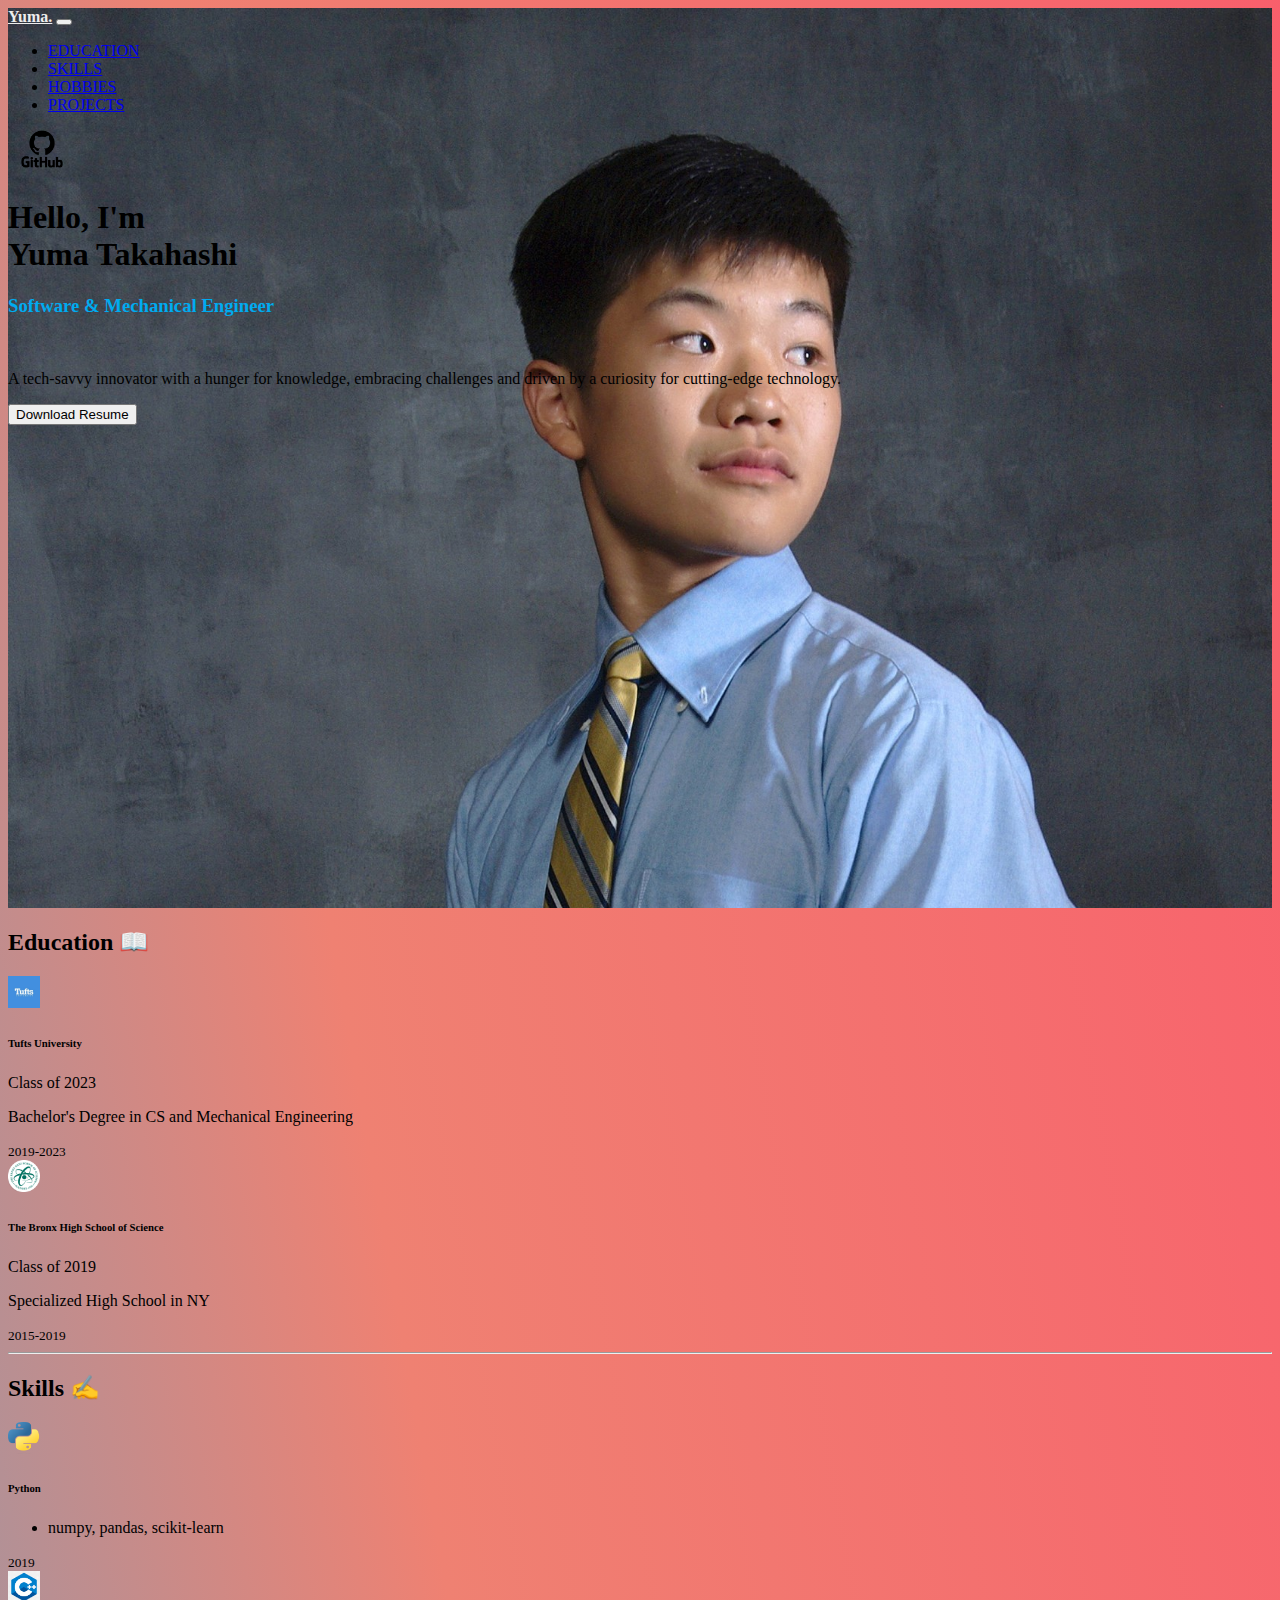
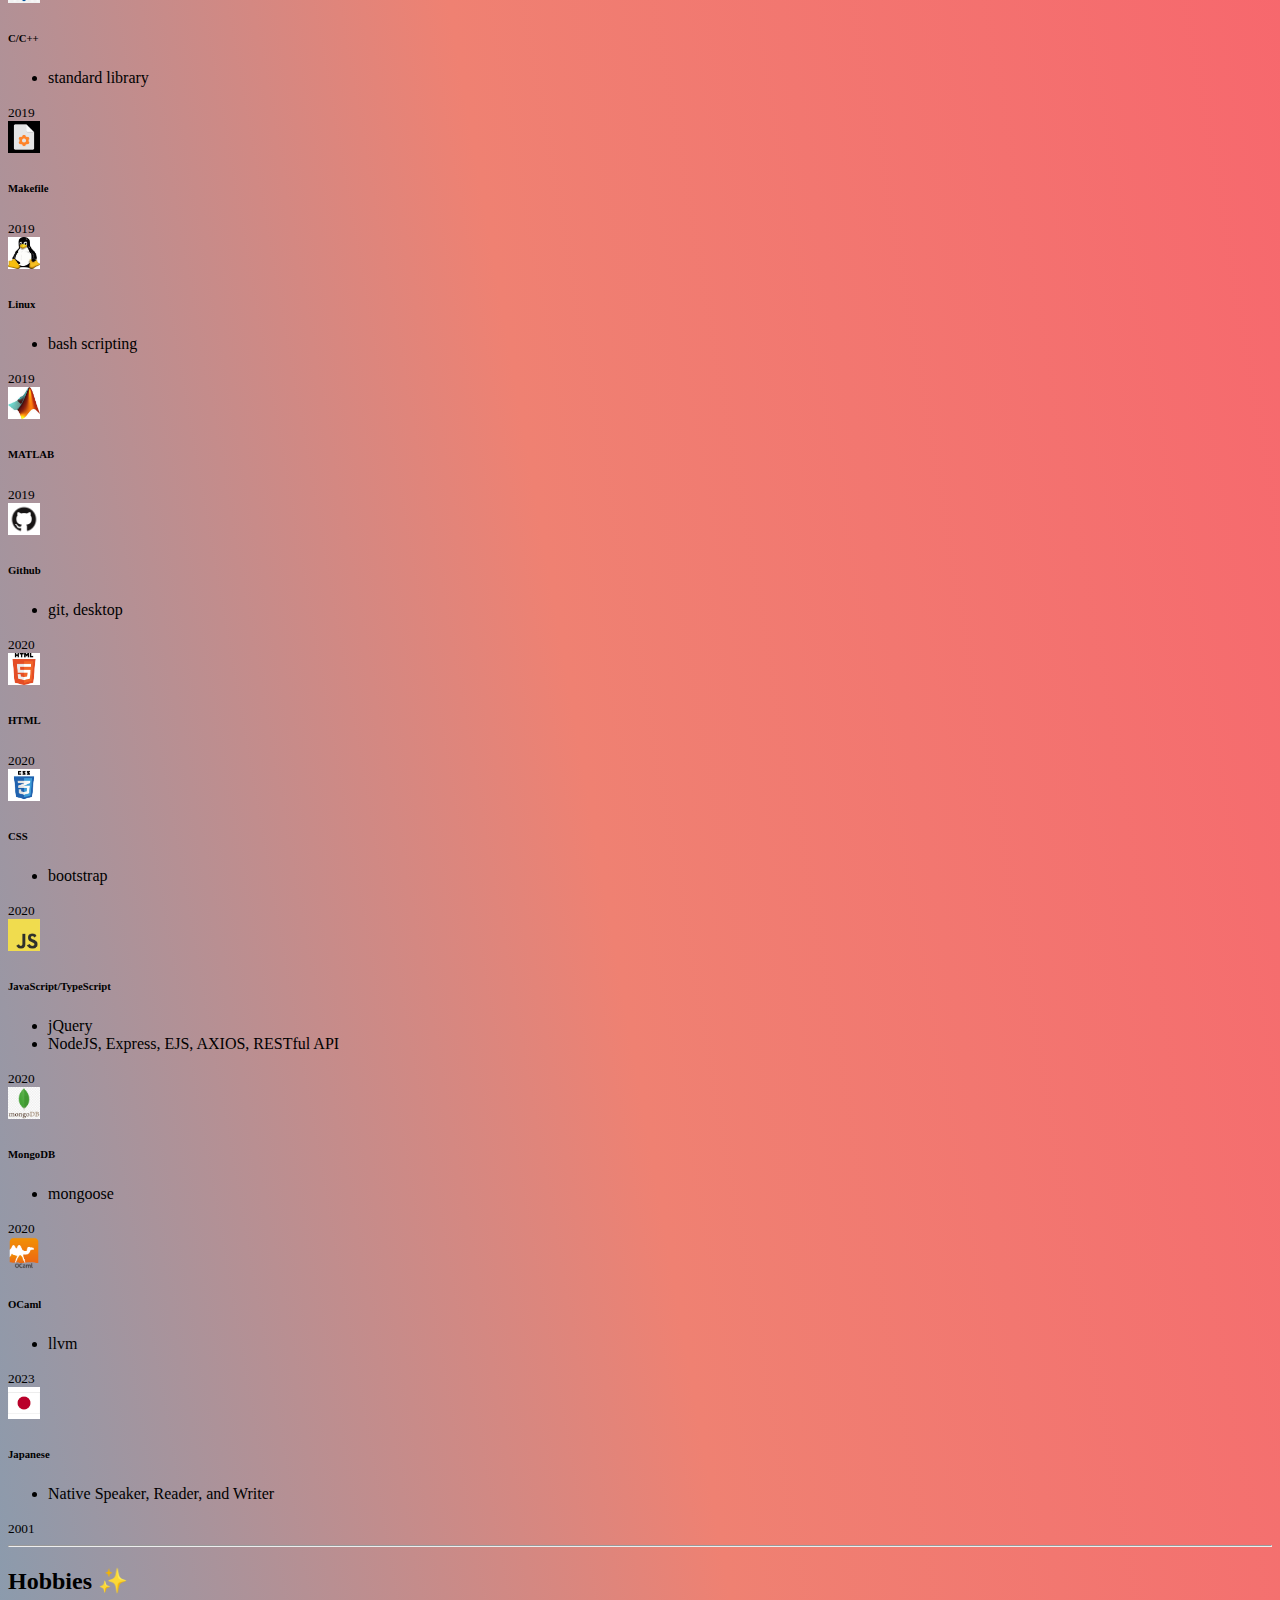
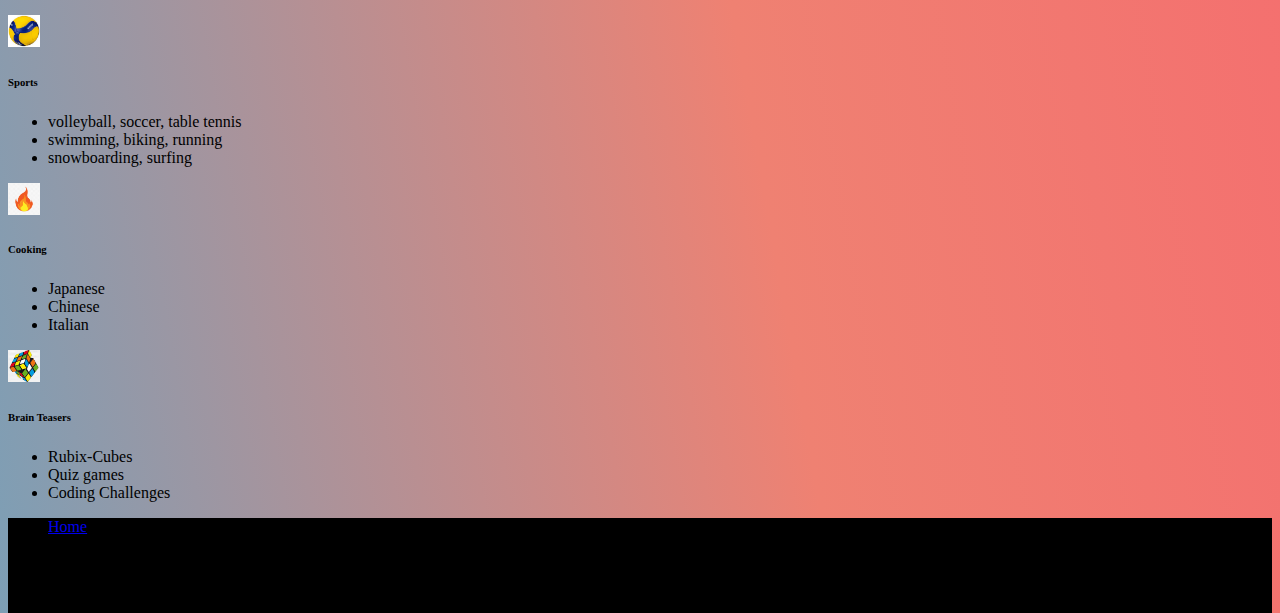
==== index.html @ 9ef01937 "Rob's suggestions updates" ====
<!DOCTYPE html>
<html lang="en">
<head>
    <meta charset="UTF-8">
    <meta name="viewport" content="width=device-width, initial-scale=1.0">
    <title>Yuma Takahashi</title>
    <link href="https://fonts.googleapis.com/css?family=Press+Start+2P" rel="stylesheet">
    <link href="https://cdn.jsdelivr.net/npm/bootstrap@5.3.0/dist/css/bootstrap.min.css" rel="stylesheet" integrity="sha384-9ndCyUaIbzAi2FUVXJi0CjmCapSmO7SnpJef0486qhLnuZ2cdeRhO02iuK6FUUVM" crossorigin="anonymous">
    <script src="https://cdn.jsdelivr.net/npm/bootstrap@5.3.0/dist/js/bootstrap.bundle.min.js" integrity="sha384-geWF76RCwLtnZ8qwWowPQNguL3RmwHVBC9FhGdlKrxdiJJigb/j/68SIy3Te4Bkz" crossorigin="anonymous"></script>
    <link rel="stylesheet" href="./style.css">
</head>

<body>
    <div class="home">
    <!-- navbar -->
    <section id="navbar">
        <nav class="navbar navbar-expand-lg navbar-dark bg-dark opacity-75 py-4" aria-label="Fifth navbar example">
            <div class="container-fluid">
                <a class="navbar-brand logo" href="#index.html">Yuma.</a>
                <button class="navbar-toggler" type="button" data-bs-toggle="collapse" data-bs-target="#navbarsExample05" aria-controls="navbarsExample05" aria-expanded="false" aria-label="Toggle navigation">
                    <span class="navbar-toggler-icon"></span>
                </button>
            
                <div class="collapse navbar-collapse" id="navbarsExample05">
                    <ul class="navbar-nav me-auto mb-2 mb-lg-0">
                        <li class="nav-item">
                            <a class="nav-link active" aria-current="page" href="#education">EDUCATION</a>
                        </li>
                        <li class="nav-item">
                            <a class="nav-link active" aria-current="page" href="#skills">SKILLS</a>
                        </li>
                        <li class="nav-item">
                            <a class="nav-link active" aria-current="page" href="#hobbies">HOBBIES</a>
                        </li>
                        <li class="nav-item">
                            <a class="nav-link active" aria-current="page" href="./projects.html">PROJECTS</a>
                        </li>
                    </ul>

                    <div class="icon-square text-body-emphasis bg-body-secondary d-inline-flex align-items-center justify-content-center fs-4 flex-shrink-0 me-3">
                        <a href="https://github.com/takahashy" target="_blank"><img src="./images/github.png" class="icon"></a>
                    </div>    
                </div>
            </div>
        </nav>
    </section>

    <section id="intro">
        <div class="container col-xxl-8 px-4 py-5">
            <div class="row flex-lg-row-reverse align-items-center g-5 py-5 contain">
                <div class="col-10 col-sm-8 col-lg-7 img-container">
                </div>
                <div class="col-lg-5">
                    <h1 class="display-5 fw-bold text-light lh-1 mb-3">Hello, I'm<br> Yuma Takahashi</h1>
                    <h3 class="my-title">Software & Mechanical Engineer</h3><br>
                    <p class="lead text-light">
                        A tech-savvy innovator with a hunger for knowledge, embracing challenges and driven by a curiosity for cutting-edge technology.</p>
                    <div class="d-grid gap-2 d-md-flex justify-content-md-start">
                        <button type="button" class="btn btn-outline-warning btn-lg px-4" id="resume">Download Resume</button>
                    </div>
                </div>
            </div>
        </div>
    </section>
    </div>

    <!-- brief about me -->
    <section id="about me">
        <div class="container mt-5 marketing">    
            <!-- START THE FEATURETTES -->
        
            <div id="education"></div>
            <div class="row featurette">
                <div class="col-12">
                    <h2 class="featurette-heading text-light text-center pt-3 lh-1">Education 📖</h2>
                    
                    <div class="d-flex flex-column flex-md-row p-4 gap-4 pt-2 pb-5 align-items-center justify-content-center">
                        <div class="list-group" style="width: 70%;">
                            <div class="list-group-item list-group-item-action d-flex gap-3 py-3" aria-current="true">
                                <img src="./images/tufts.png" alt="twbs" width="32" height="32" class="rounded-circle flex-shrink-0">
                                <div class="d-flex gap-2 w-100 justify-content-between">
                                <div>
                                    <h6 class="mb-0">Tufts University</h6>
                                    <p class="mb-0 opacity-75">Class of 2023</p>
                                    <p class="mb-0 opacity-75">Bachelor's Degree in CS and Mechanical Engineering</p>
                                </div>
                                <small class="opacity-50 text-nowrap">2019-2023</small>
                                </div>
                            </div>
                            <div class="list-group-item list-group-item-action d-flex gap-3 py-3" aria-current="true">
                                <img src="./images/bxscience.png" alt="twbs" width="32" height="32" class="rounded-circle flex-shrink-0">
                                <div class="d-flex gap-2 w-100 justify-content-between">
                                <div>
                                    <h6 class="mb-0">The Bronx High School of Science</h6>
                                    <p class="mb-0 opacity-75">Class of 2019</p>
                                    <p class="mb-0 opacity-75">Specialized High School in NY</p>
                                </div>
                                <small class="opacity-50 text-nowrap">2015-2019</small>
                                </div>
                            </div>
                        </div>
                    </div>
                </div>
            </div>
        
            <hr id="skills" class="featurette-divider">
            <div class="row featurette">
                <div class="col-12">
                    <h2 class="featurette-heading text-light text-center pt-5 lh-1">Skills ✍️</h2>
                    
                    <div class="d-flex flex-column flex-md-row p-4 gap-4 pt-2 pb-5 align-items-center justify-content-center">
                        <div class="list-group" style="width: 60%;">
                            <!-- python -->
                            <div class="list-group-item list-group-item-action d-flex gap-3 py-3" aria-current="true">
                                <img src="./images/python.png" alt="twbs" width="32" height="32" class="rounded-circle flex-shrink-0">
                                <div class="d-flex gap-2 w-100 justify-content-between">
                                <div>
                                    <h6 class="mb-0">Python</h6>
                                    <ul>
                                        <li class="mb-0 opacity-75">numpy, pandas, scikit-learn</li>
                                    </ul>
                                </div>
                                <small class="opacity-50 text-nowrap">2019</small>
                                </div>
                            </div>
                            <!-- c++ -->
                            <div class="list-group-item list-group-item-action d-flex gap-3 py-3" aria-current="true">
                                <img src="./images/c++.png" alt="twbs" width="32" height="32" class="rounded-circle flex-shrink-0">
                                <div class="d-flex gap-2 w-100 justify-content-between">
                                <div>
                                    <h6 class="mb-0">C/C++</h6>
                                    <ul>
                                        <li class="mb-0 opacity-75">standard library</li>
                                    </ul>
                                </div>
                                <small class="opacity-50 text-nowrap">2019</small>
                                </div>
                            </div>
                            <!-- makefile -->
                            <div class="list-group-item list-group-item-action d-flex gap-3 py-3" aria-current="true">
                                <img src="./images/makefile.png" alt="twbs" width="32" height="32" class="rounded-circle flex-shrink-0">
                                <div class="d-flex gap-2 w-100 justify-content-between">
                                <div>
                                    <h6 class="mb-0">Makefile</h6>
                                </div>
                                <small class="opacity-50 text-nowrap">2019</small>
                                </div>
                            </div>
                            <!-- linux -->
                            <div class="list-group-item list-group-item-action d-flex gap-3 py-3" aria-current="true">
                                <img src="./images/linux.jpg" alt="twbs" width="32" height="32" class="rounded-circle flex-shrink-0">
                                <div class="d-flex gap-2 w-100 justify-content-between">
                                <div>
                                    <h6 class="mb-0">Linux</h6>
                                    <ul>
                                        <li class="mb-0 opacity-75">bash scripting</li>
                                    </ul>
                                </div>
                                <small class="opacity-50 text-nowrap">2019</small>
                                </div>
                            </div>
                            <!-- matlab -->
                            <div class="list-group-item list-group-item-action d-flex gap-3 py-3" aria-current="true">
                                <img src="./images/matlab.jpg" alt="twbs" width="32" height="32" class="rounded-circle flex-shrink-0">
                                <div class="d-flex gap-2 w-100 justify-content-between">
                                <div>
                                    <h6 class="mb-0">MATLAB</h6>
                                </div>
                                <small class="opacity-50 text-nowrap">2019</small>
                                </div>
                            </div>
                            <!-- github -->
                            <div class="list-group-item list-group-item-action d-flex gap-3 py-3" aria-current="true">
                                <img src="./images/GitHub-logo.png" alt="twbs" width="32" height="32" class="rounded-circle flex-shrink-0">
                                <div class="d-flex gap-2 w-100 justify-content-between">
                                <div>
                                    <h6 class="mb-0">Github</h6>
                                    <ul>
                                        <li class="mb-0 opacity-75">git, desktop</li>
                                    </ul>
                                </div>
                                <small class="opacity-50 text-nowrap">2020</small>
                                </div>
                            </div>
                            <!-- html -->
                            <div class="list-group-item list-group-item-action d-flex gap-3 py-3" aria-current="true">
                                <img src="./images/html.png" alt="twbs" width="32" height="32" class="rounded-circle flex-shrink-0">
                                <div class="d-flex gap-2 w-100 justify-content-between">
                                <div>
                                    <h6 class="mb-0">HTML</h6>
                                </div>
                                <small class="opacity-50 text-nowrap">2020</small>
                                </div>
                            </div>
                            <!-- css -->
                            <div class="list-group-item list-group-item-action d-flex gap-3 py-3" aria-current="true">
                                <img src="./images/css.png" alt="twbs" width="32" height="32" class="rounded-circle flex-shrink-0">
                                <div class="d-flex gap-2 w-100 justify-content-between">
                                <div>
                                    <h6 class="mb-0">CSS</h6>
                                    <ul>
                                        <li class="mb-0 opacity-75">bootstrap</li>
                                    </ul>
                                </div>
                                <small class="opacity-50 text-nowrap">2020</small>
                                </div>
                            </div>
                            <!-- javascript -->
                            <div class="list-group-item list-group-item-action d-flex gap-3 py-3" aria-current="true">
                                <img src="./images/JavaScript.png" alt="twbs" width="32" height="32" class="rounded-circle flex-shrink-0">
                                <div class="d-flex gap-2 w-100 justify-content-between">
                                <div>
                                    <h6 class="mb-0">JavaScript/TypeScript</h6>
                                    <ul>
                                        <li class="mb-0 opacity-75">jQuery</li>
                                        <li class="mb-0 opacity-75">NodeJS, Express, EJS, AXIOS, RESTful API </li>
                                    </ul>
                                </div>
                                <small class="opacity-50 text-nowrap">2020</small>
                                </div>
                            </div>
                            <!-- mongodb -->
                            <div class="list-group-item list-group-item-action d-flex gap-3 py-3" aria-current="true">
                                <img src="./images/mongo.png" alt="twbs" width="32" height="32" class="rounded-circle flex-shrink-0">
                                <div class="d-flex gap-2 w-100 justify-content-between">
                                <div>
                                    <h6 class="mb-0">MongoDB</h6>
                                    <ul>
                                        <li class="mb-0 opacity-75">mongoose</li>
                                    </ul>
                                </div>
                                <small class="opacity-50 text-nowrap">2020</small>
                                </div>
                            </div>
                            <!-- ocaml -->
                            <div class="list-group-item list-group-item-action d-flex gap-3 py-3" aria-current="true">
                                <img src="./images/ocaml.png" alt="twbs" width="32" height="32" class="rounded-circle flex-shrink-0">
                                <div class="d-flex gap-2 w-100 justify-content-between">
                                <div>
                                    <h6 class="mb-0">OCaml</h6>
                                    <ul>
                                        <li class="mb-0 opacity-75">llvm</li>
                                    </ul>
                                </div>
                                <small class="opacity-50 text-nowrap">2023</small>
                                </div>
                            </div>
                            <!-- japanese -->
                            <div class="list-group-item list-group-item-action d-flex gap-3 py-3" aria-current="true">
                                <img src="./images/japan.png" alt="twbs" width="32" height="32" class="rounded-circle flex-shrink-0">
                                <div class="d-flex gap-2 w-100 justify-content-between">
                                <div>
                                    <h6 class="mb-0">Japanese</h6>
                                    <ul>
                                        <li class="mb-0 opacity-75">Native Speaker, Reader, and Writer</li>
                                    </ul>
                                </div>
                                <small class="opacity-50 text-nowrap">2001</small>
                                </div>
                            </div>
                            
                        </div>
                    </div>
                </div>
            </div>
        
            <hr class="featurette-divider" id="hobbies">
        
            <div class="row featurette">
                <div class="col-12">
                    <h2 class="featurette-heading fw-normal text-light pt-5 text-center lh-1">Hobbies ✨</h2>
                    
                    <div class="d-flex flex-column flex-md-row p-4 gap-4 pt-2 pb-5 align-items-center justify-content-center">
                        <div class="list-group" style="width: 60%;">
                            <div class="list-group-item list-group-item-action d-flex gap-3 py-3" aria-current="true">
                                <img src="./images/ball.jpg" alt="twbs" width="32" height="32" class="rounded-circle flex-shrink-0">
                                <div class="d-flex gap-2 w-100 justify-content-between">
                                <div>
                                    <h6 class="mb-0">Sports</h6>
                                    <ul>
                                        <li class="mb-0 opacity-75">volleyball, soccer, table tennis</li>
                                        <li class="mb-0 opacity-75">swimming, biking, running</li>
                                        <li class="mb-0 opacity-75">snowboarding, surfing</li>
                                    </ul>
                                </div>
                                </div>
                            </div>
                            <div class="list-group-item list-group-item-action d-flex gap-3 py-3" aria-current="true">
                                <img src="./images/cooking.png" alt="twbs" width="32" height="32" class="rounded-circle flex-shrink-0">
                                <div class="d-flex gap-2 w-100 justify-content-between">
                                <div>
                                    <h6 class="mb-0">Cooking</h6>
                                    <ul>
                                        <li class="mb-0 opacity-75">Japanese</li>
                                        <li class="mb-0 opacity-75">Chinese</li>
                                        <li class="mb-0 opacity-75">Italian</li>
                                    </ul>
                                </div>
                                </div>
                            </div>
                            <div class="list-group-item list-group-item-action d-flex gap-3 py-3" aria-current="true">
                                <img src="./images/rubix.jpg" alt="twbs" width="32" height="32" class="rounded-circle flex-shrink-0">
                                <div class="d-flex gap-2 w-100 justify-content-between">
                                <div>
                                    <h6 class="mb-0">Brain Teasers</h6>
                                    <ul>
                                        <li class="mb-0 opacity-75">Rubix-Cubes</li>
                                        <li class="mb-0 opacity-75">Quiz games</li>
                                        <li class="mb-0 opacity-75">Coding Challenges</li>
                                    </ul>
                                </div>
                                </div>
                            </div>
                        </div>
                    </div>
                </div>
            </div>
        </div>
    </section>  

    <!-- scroll up -->
    <a id="back-to-top" href="#" class="btn btn-light btn-sm back-to-top" role="button">
        <svg xmlns="http://www.w3.org/2000/svg" width="16" height="14" fill="currentColor" class="bi bi-chevron-up" viewBox="0 0 16 16">
            <path fill-rule="evenodd" d="M7.646 4.646a.5.5 0 0 1 .708 0l6 6a.5.5 0 0 1-.708.708L8 5.707l-5.646 5.647a.5.5 0 0 1-.708-.708l6-6z"/>
        </svg>
    </a>

    <!-- Footer -->
    <section id="footer">
        <div class="container">
            <footer class="py-3 my-4">
                <ul class="nav justify-content-center border-bottom pb-3 mb-3">
                    <li class="nav-item foot"><a href="#" class="nav-link px-2 text-light">Home</a></li>
                    <li class="nav-item bg-light"><a href="https://github.com/takahashy" target="_blank"><img src="./images/github.png" class="icon"></a></li>
                </ul>
                <p class="text-center text-light foot">© 2023</p>
            </footer>
        </div>
    </section>
        
    <script src="https://ajax.googleapis.com/ajax/libs/jquery/3.7.0/jquery.min.js"></script>
    <script src="./index.js"></script>
</body>
    
</html>
---- style.css ----
/* ALL PAGES */
html {
    height: 100%;
    /* font-family: sans-serif; */
  }

body {
    background: linear-gradient(260deg, #ff4c68, #ef8172,  #00bfff);
    background-size: 150% 1000%;
    animation: gradient-animation 14s ease infinite;
}

@media (min-width: 768px) {
    body {
        height: 100vh; /* 100vh height for larger screens */
    }
}

@keyframes gradient-animation {
    0% {
      background-position: 0% 50%;
    }
    50% {
      background-position: 100% 50%;
    }
    100% {
      background-position: 0% 50%;
    }
  }

.logo{
    color: #ededed;
    font-weight:bold;
}

.my-title {
    color: #00abf0;
}

.home {
    height: 100%;
    background: url("./images/Me.jpeg") no-repeat;
    background-size: cover;
    /* background-attachment: fixed;  */
    margin: 0; /* Remove default margin */
    padding: 0; /* Remove default padding */
}

img.icon {
    height: 2.4rem;
}
  
.nav-item .icon-footer {
    height: 2.0rem;
    padding-top: 20%;
    margin: 0 5px;
}
  
.icon-square {
    width: 3rem;
    height: 3rem;
    border-radius: 0.75rem;
}
  
.back-to-top {
    position: fixed;
    bottom: 25px;
    right: 25px;
    display: none;
}

.bg-light {
    margin-left: 2rem;
    border-radius: 20%;
} 

#footer {
    background-color: #000000;
    margin: 0;
}
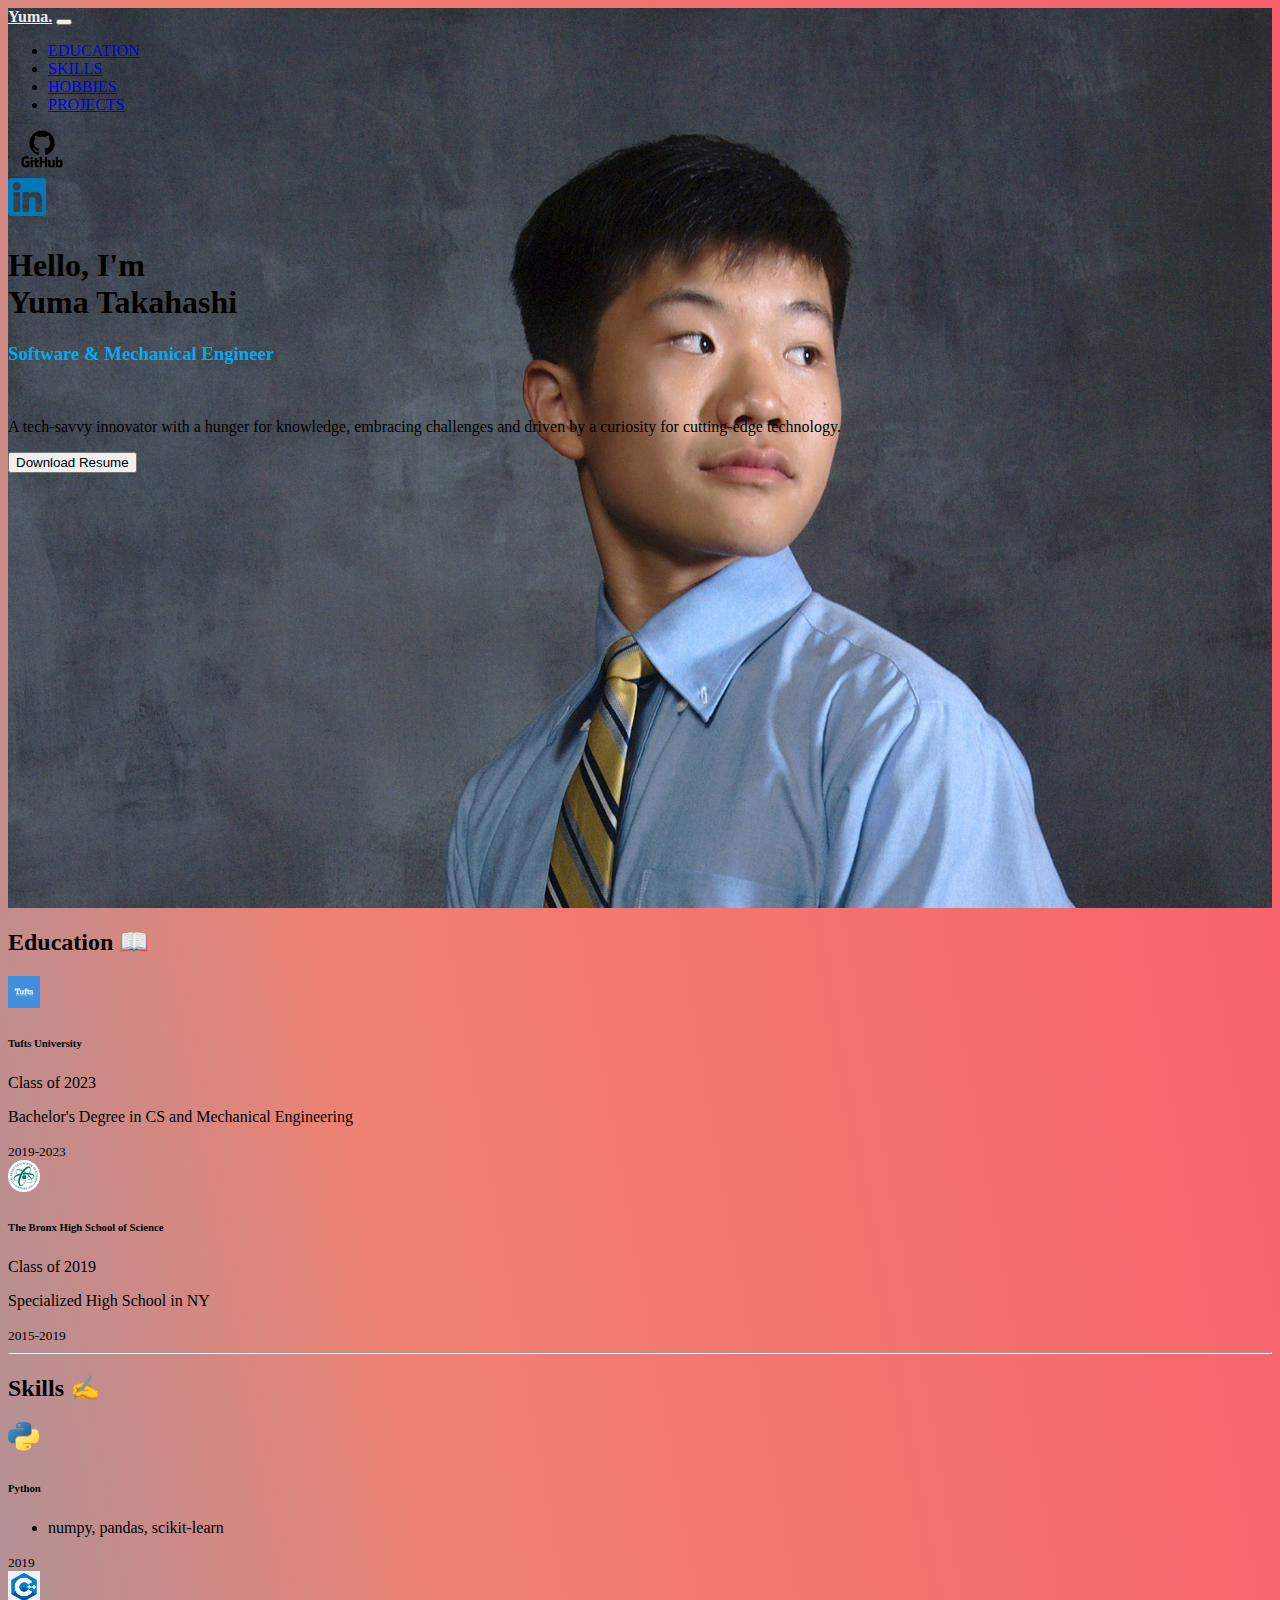
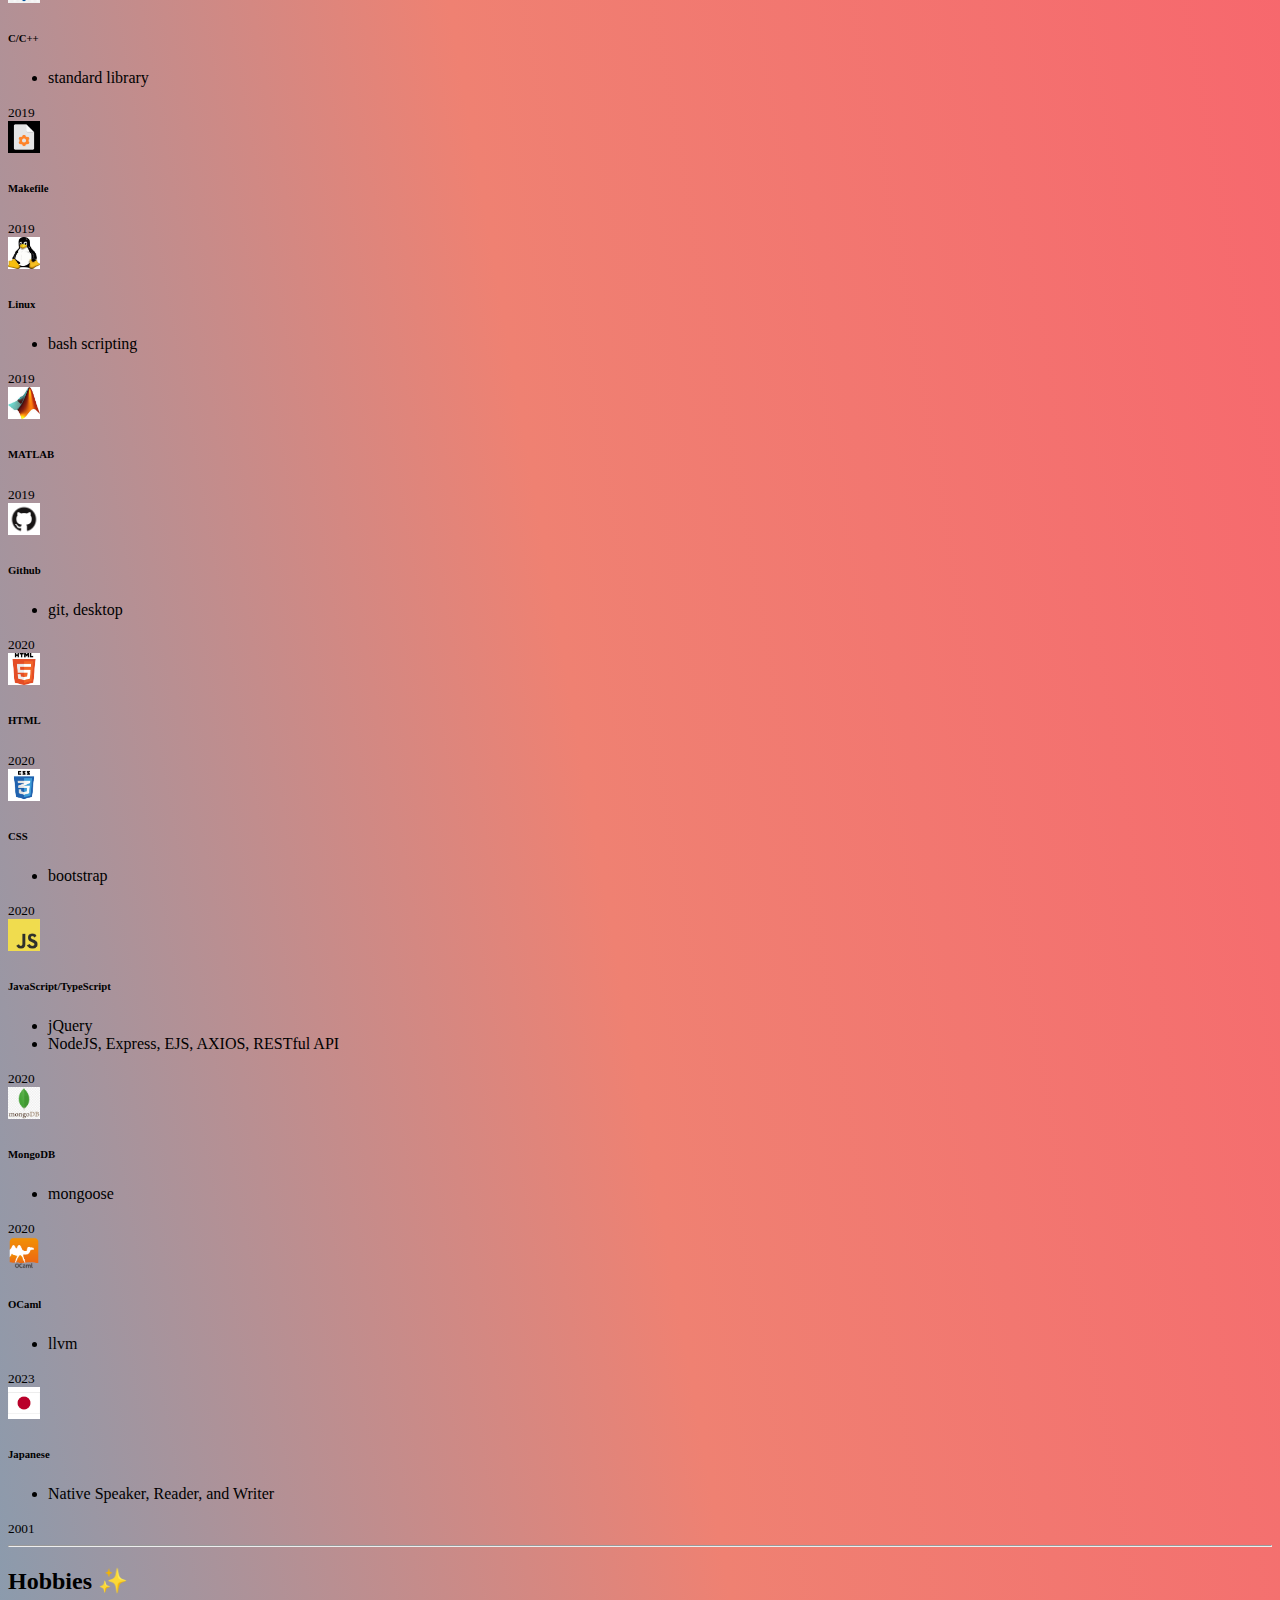
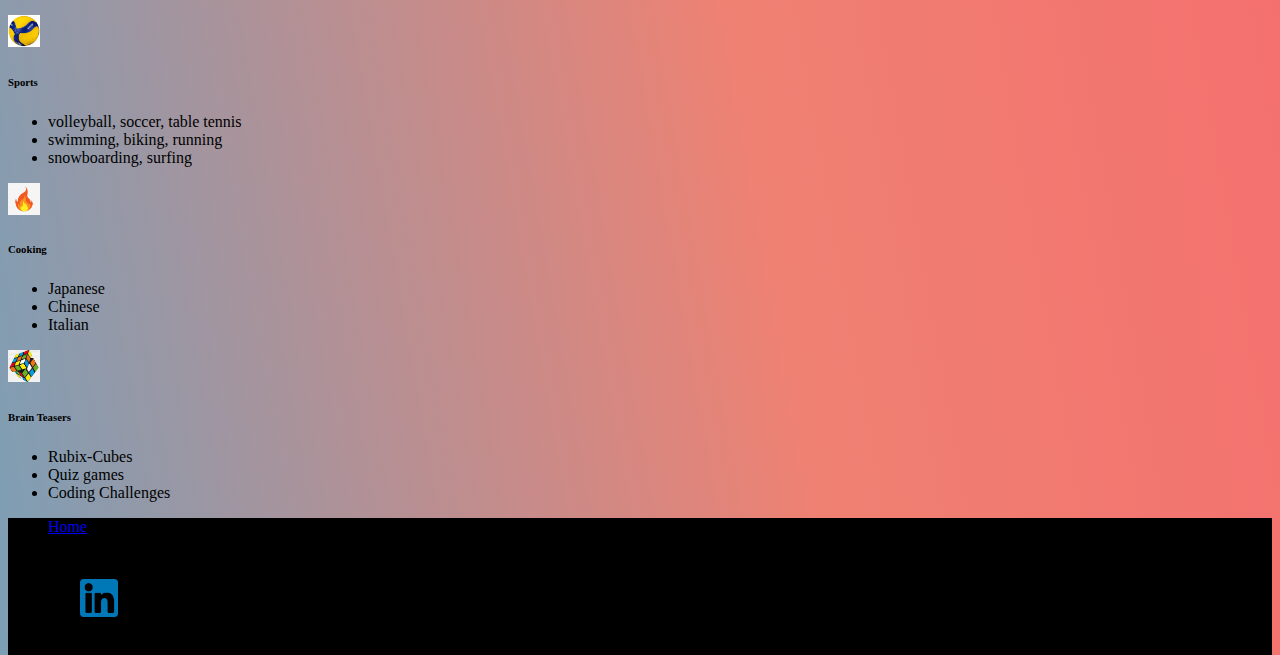
==== commit d2a285aa: "testing redirection to index.html" ====
--- a/index.html
+++ b/index.html
@@ -16,7 +16,7 @@
     <section id="navbar">
         <nav class="navbar navbar-expand-lg navbar-dark bg-dark opacity-75 py-4" aria-label="Fifth navbar example">
             <div class="container-fluid">
-                <a class="navbar-brand logo" href="#index.html">Yuma.</a>
+                <a class="navbar-brand logo" href="/">Yuma.</a>
                 <button class="navbar-toggler" type="button" data-bs-toggle="collapse" data-bs-target="#navbarsExample05" aria-controls="navbarsExample05" aria-expanded="false" aria-label="Toggle navigation">
                     <span class="navbar-toggler-icon"></span>
                 </button>
@@ -40,6 +40,9 @@
                     <div class="icon-square text-body-emphasis bg-body-secondary d-inline-flex align-items-center justify-content-center fs-4 flex-shrink-0 me-3">
                         <a href="https://github.com/takahashy" target="_blank"><img src="./images/github.png" class="icon"></a>
                     </div>    
+                    <div class="icon-square text-body-emphasis bg-body-secondary d-inline-flex align-items-center justify-content-center fs-4 flex-shrink-0 me-3">
+                        <a href="https://linkedin.com/in/yuma-t" target="_blank"><img src="./images/linkedin.png" class="icon"></a>
+                    </div>    
                 </div>
             </div>
         </nav>
@@ -331,7 +334,8 @@
             <footer class="py-3 my-4">
                 <ul class="nav justify-content-center border-bottom pb-3 mb-3">
                     <li class="nav-item foot"><a href="#" class="nav-link px-2 text-light">Home</a></li>
-                    <li class="nav-item bg-light"><a href="https://github.com/takahashy" target="_blank"><img src="./images/github.png" class="icon"></a></li>
+                    <li class="nav-item bg-light"><a href="https://github.com/takahashy" target="_blank"><img src="./images/github.png" class="icon"></a></li>                    
+                    <li class="nav-item bg-light"><a href="https://linkedin.com/in/yuma-t" target="_blank"><img src="./images/linkedin.png" class="icon"></a></li>
                 </ul>
                 <p class="text-center text-light foot">© 2023</p>
             </footer>
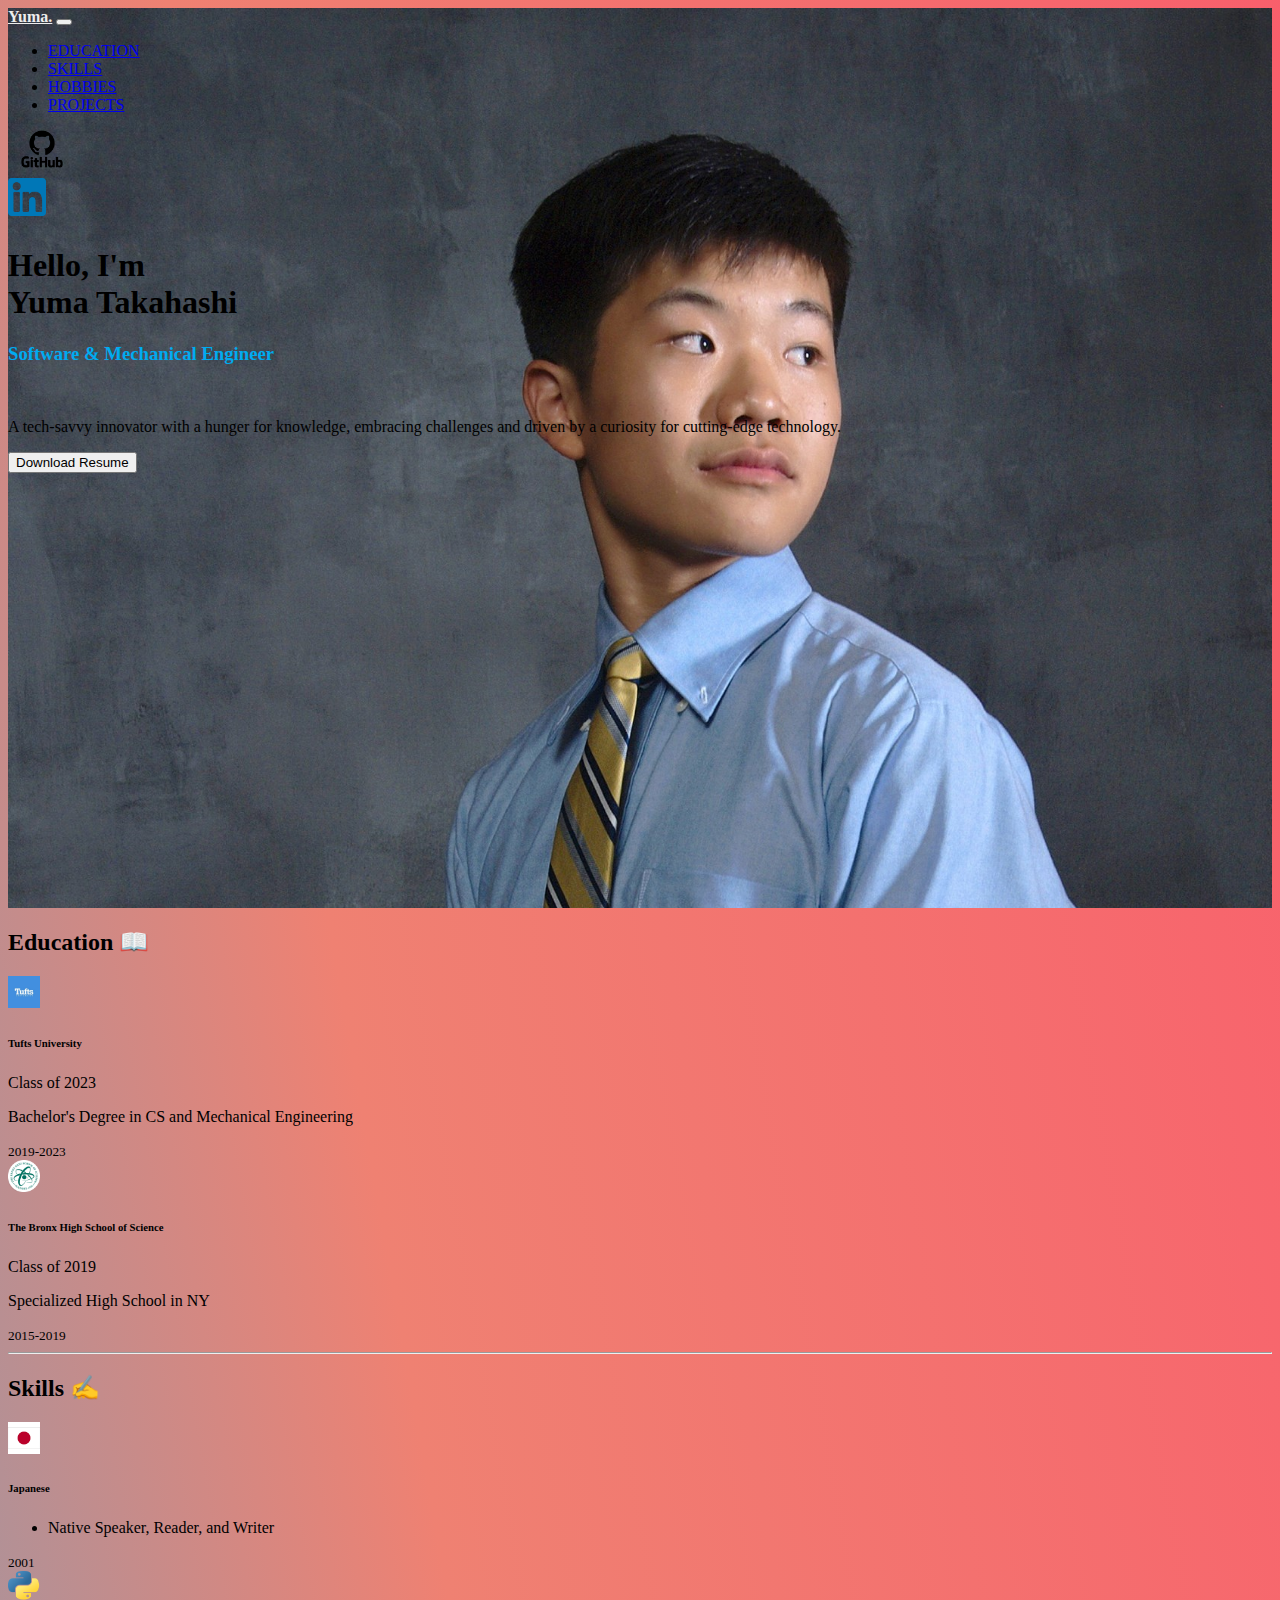
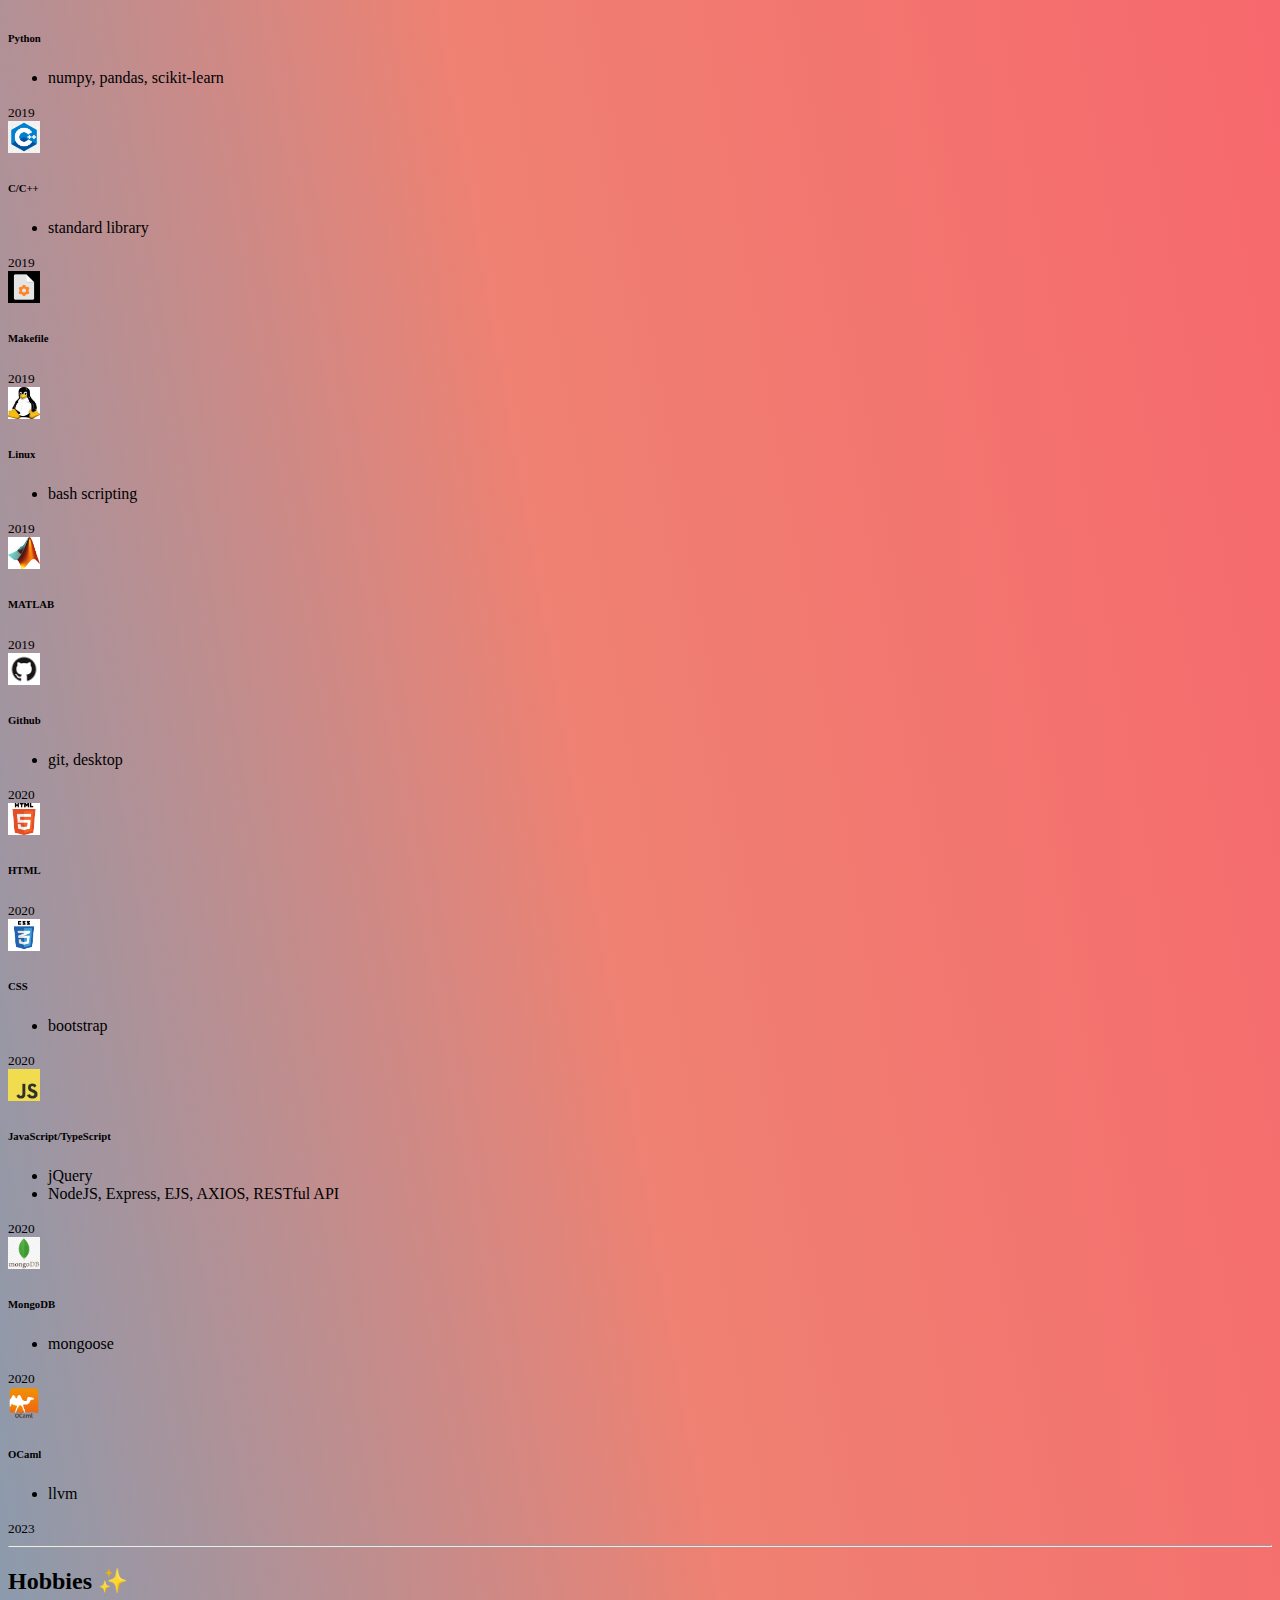
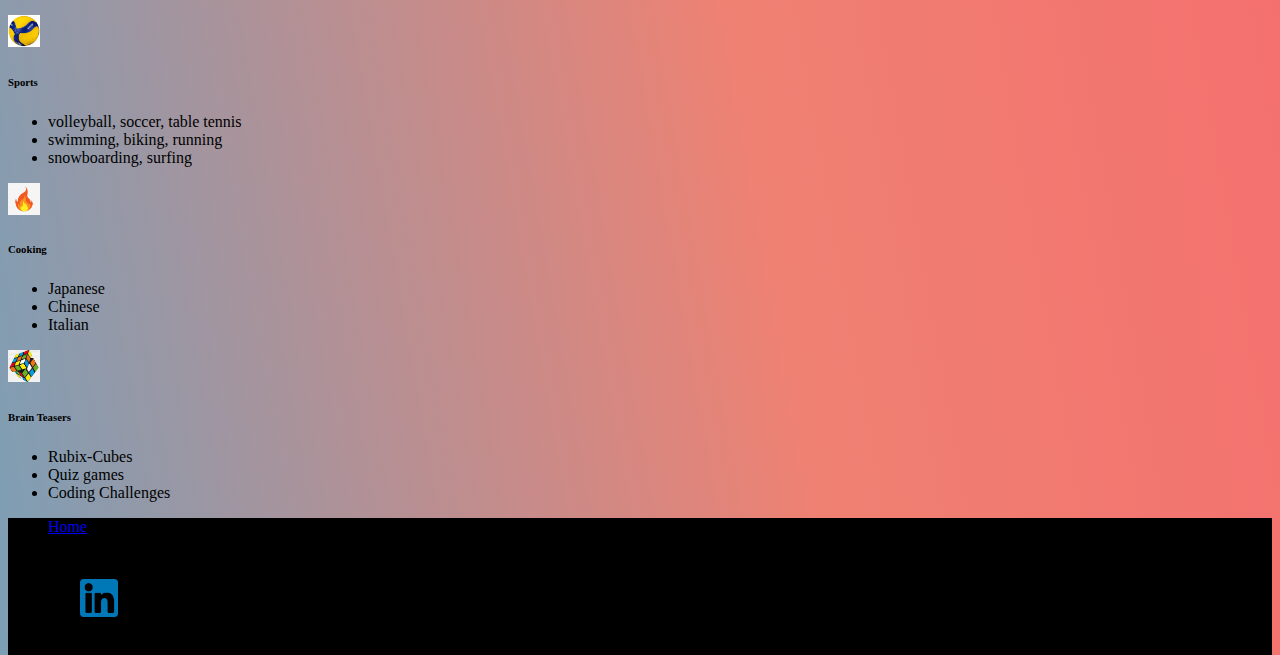
==== commit 16f82242: "Revert "Rob's suggestions updates"" ====
--- a/index.html
+++ b/index.html
@@ -16,7 +16,7 @@
     <section id="navbar">
         <nav class="navbar navbar-expand-lg navbar-dark bg-dark opacity-75 py-4" aria-label="Fifth navbar example">
             <div class="container-fluid">
-                <a class="navbar-brand logo" href="/">Yuma.</a>
+                <a class="navbar-brand logo" href="/personal-webiste">Yuma.</a>
                 <button class="navbar-toggler" type="button" data-bs-toggle="collapse" data-bs-target="#navbarsExample05" aria-controls="navbarsExample05" aria-expanded="false" aria-label="Toggle navigation">
                     <span class="navbar-toggler-icon"></span>
                 </button>
@@ -113,6 +113,19 @@
                     
                     <div class="d-flex flex-column flex-md-row p-4 gap-4 pt-2 pb-5 align-items-center justify-content-center">
                         <div class="list-group" style="width: 60%;">
+                            <!-- japanese -->
+                            <div class="list-group-item list-group-item-action d-flex gap-3 py-3" aria-current="true">
+                                <img src="./images/japan.png" alt="twbs" width="32" height="32" class="rounded-circle flex-shrink-0">
+                                <div class="d-flex gap-2 w-100 justify-content-between">
+                                <div>
+                                    <h6 class="mb-0">Japanese</h6>
+                                    <ul>
+                                        <li class="mb-0 opacity-75">Native Speaker, Reader, and Writer</li>
+                                    </ul>
+                                </div>
+                                <small class="opacity-50 text-nowrap">2001</small>
+                                </div>
+                            </div>
                             <!-- python -->
                             <div class="list-group-item list-group-item-action d-flex gap-3 py-3" aria-current="true">
                                 <img src="./images/python.png" alt="twbs" width="32" height="32" class="rounded-circle flex-shrink-0">
@@ -246,19 +259,6 @@
                                     </ul>
                                 </div>
                                 <small class="opacity-50 text-nowrap">2023</small>
-                                </div>
-                            </div>
-                            <!-- japanese -->
-                            <div class="list-group-item list-group-item-action d-flex gap-3 py-3" aria-current="true">
-                                <img src="./images/japan.png" alt="twbs" width="32" height="32" class="rounded-circle flex-shrink-0">
-                                <div class="d-flex gap-2 w-100 justify-content-between">
-                                <div>
-                                    <h6 class="mb-0">Japanese</h6>
-                                    <ul>
-                                        <li class="mb-0 opacity-75">Native Speaker, Reader, and Writer</li>
-                                    </ul>
-                                </div>
-                                <small class="opacity-50 text-nowrap">2001</small>
                                 </div>
                             </div>
                             
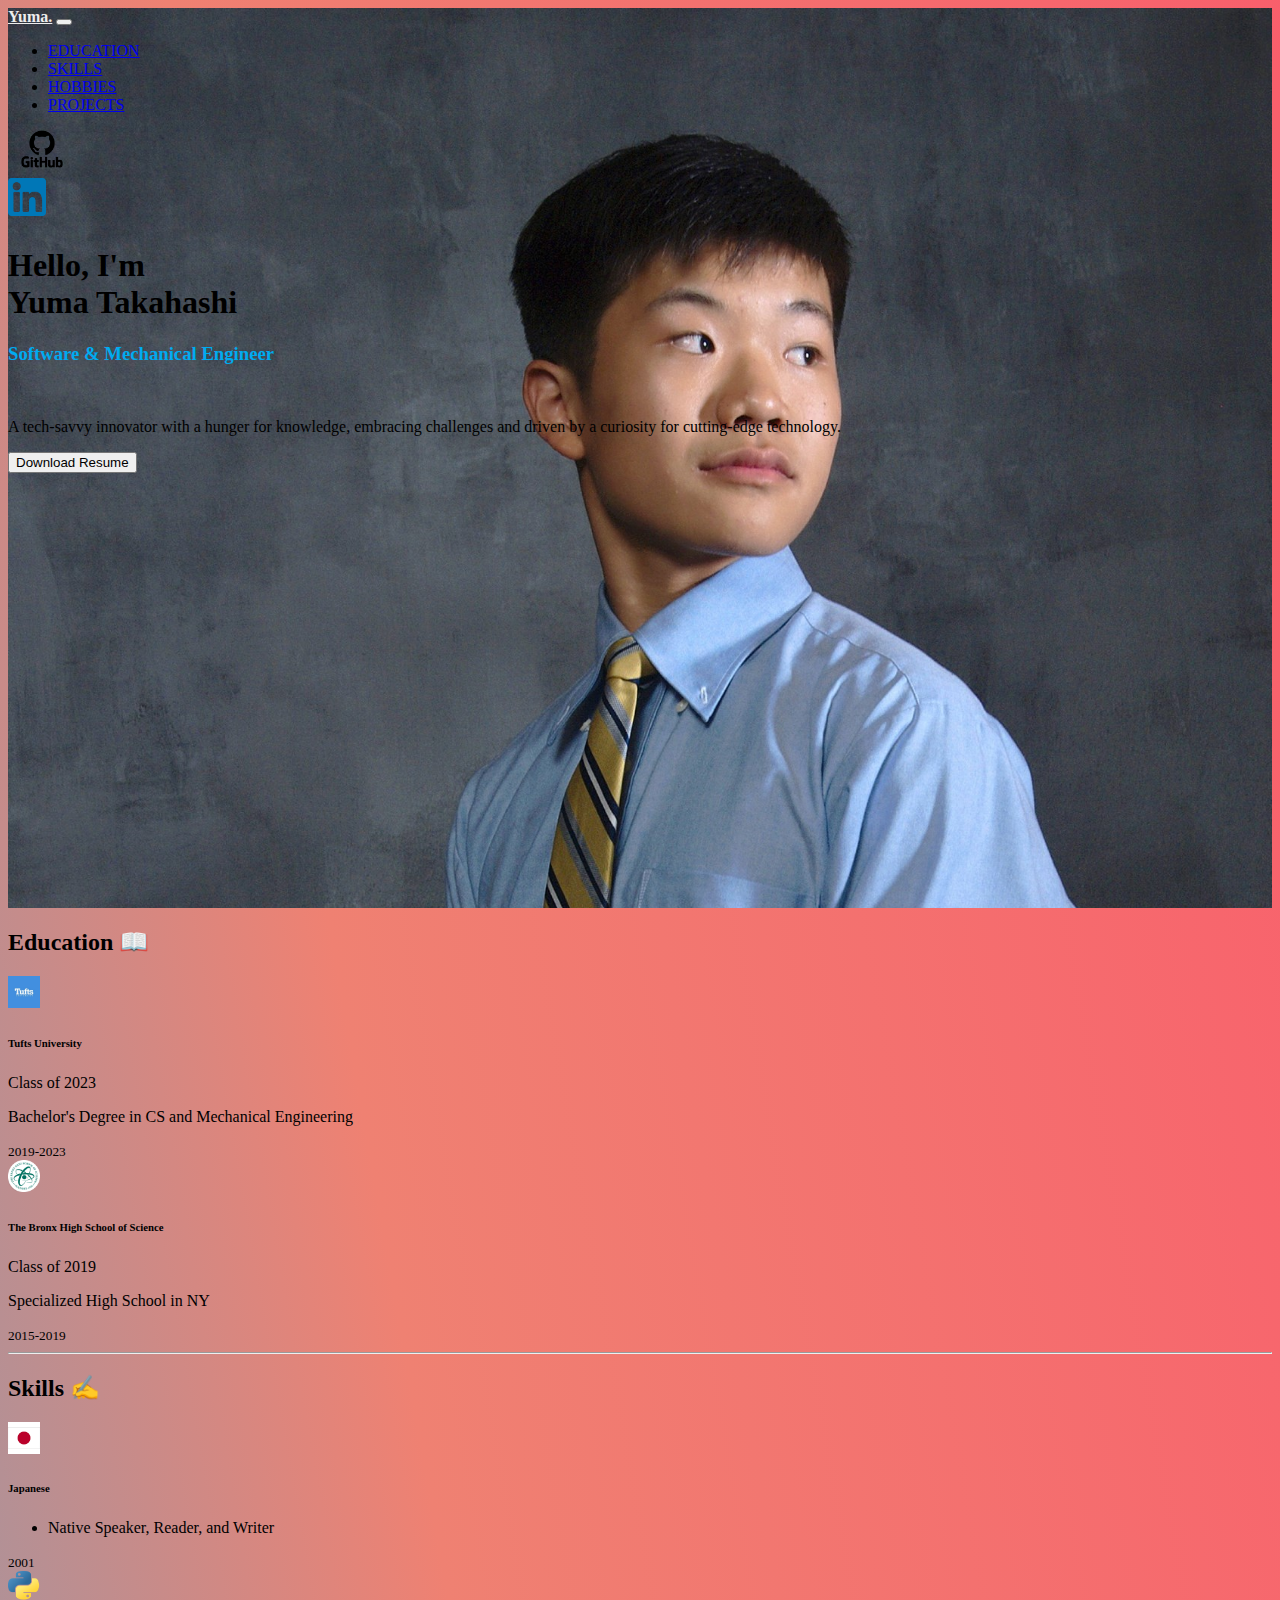
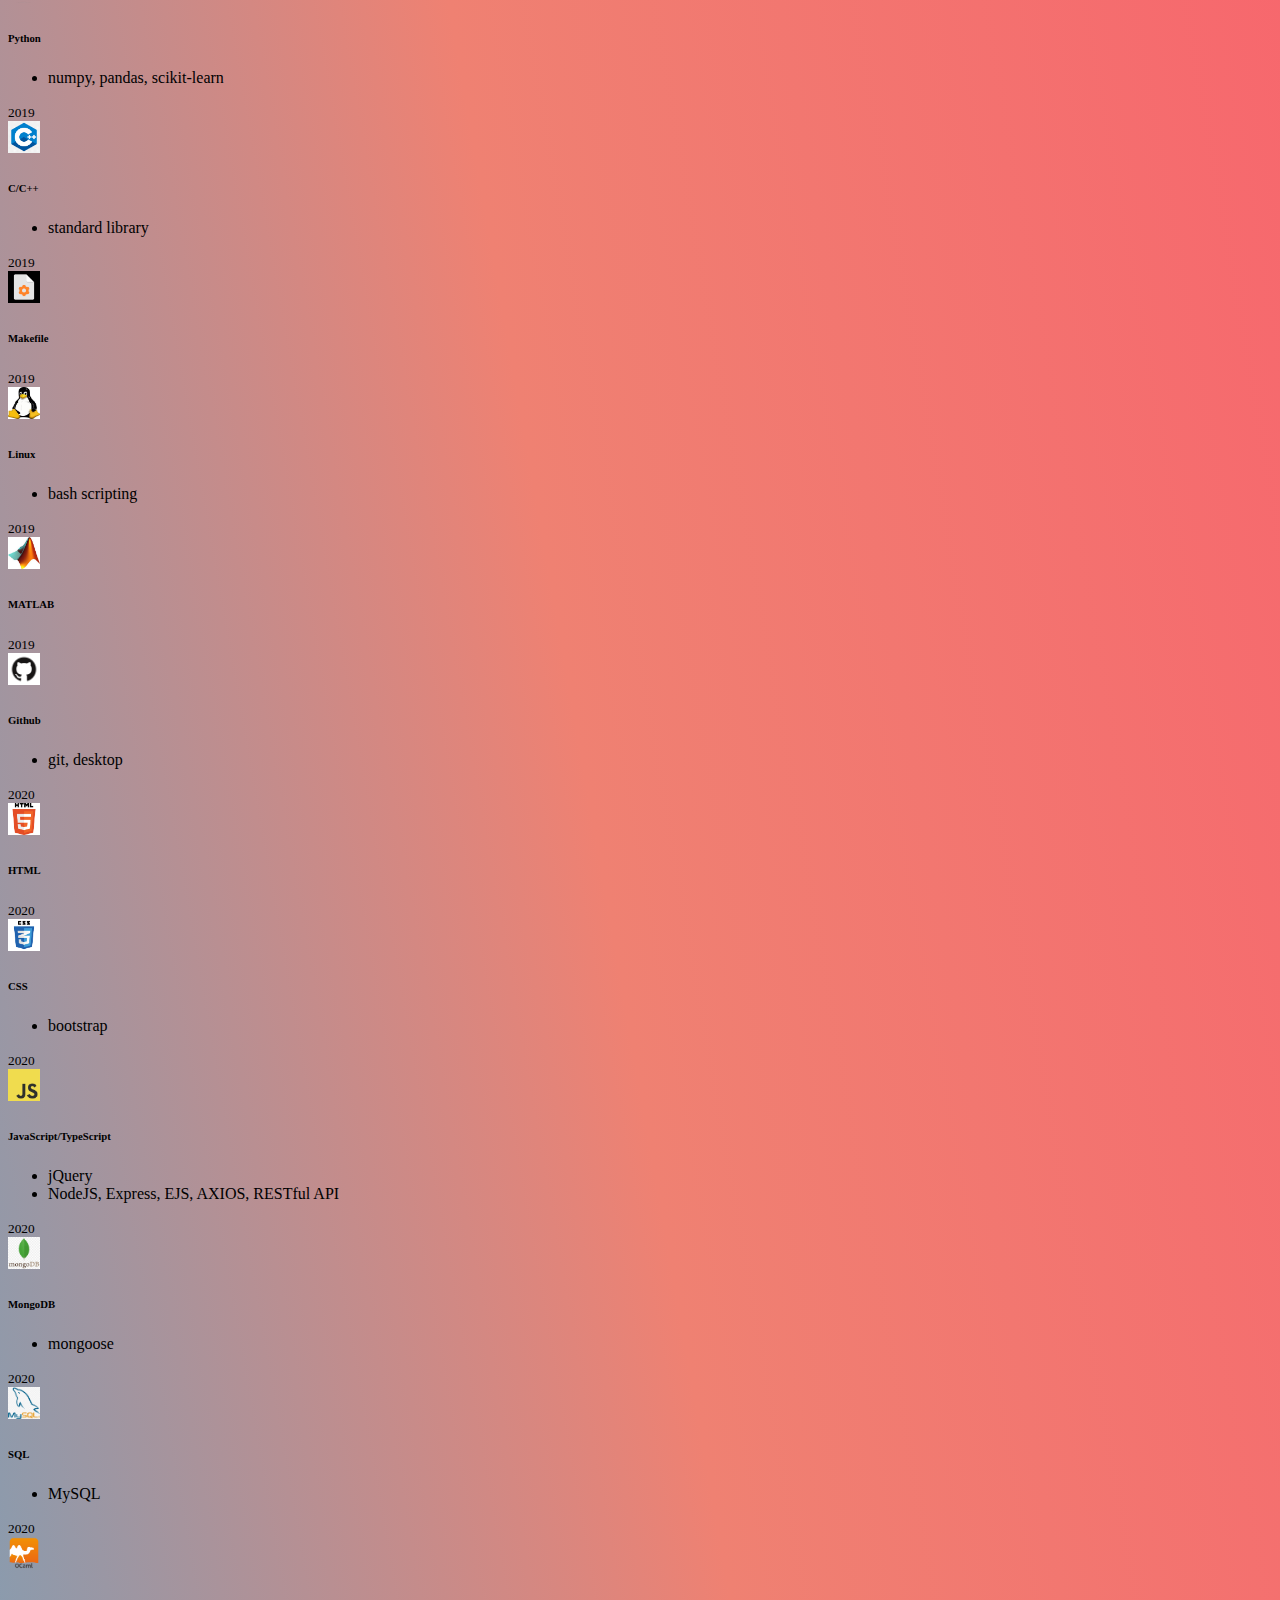
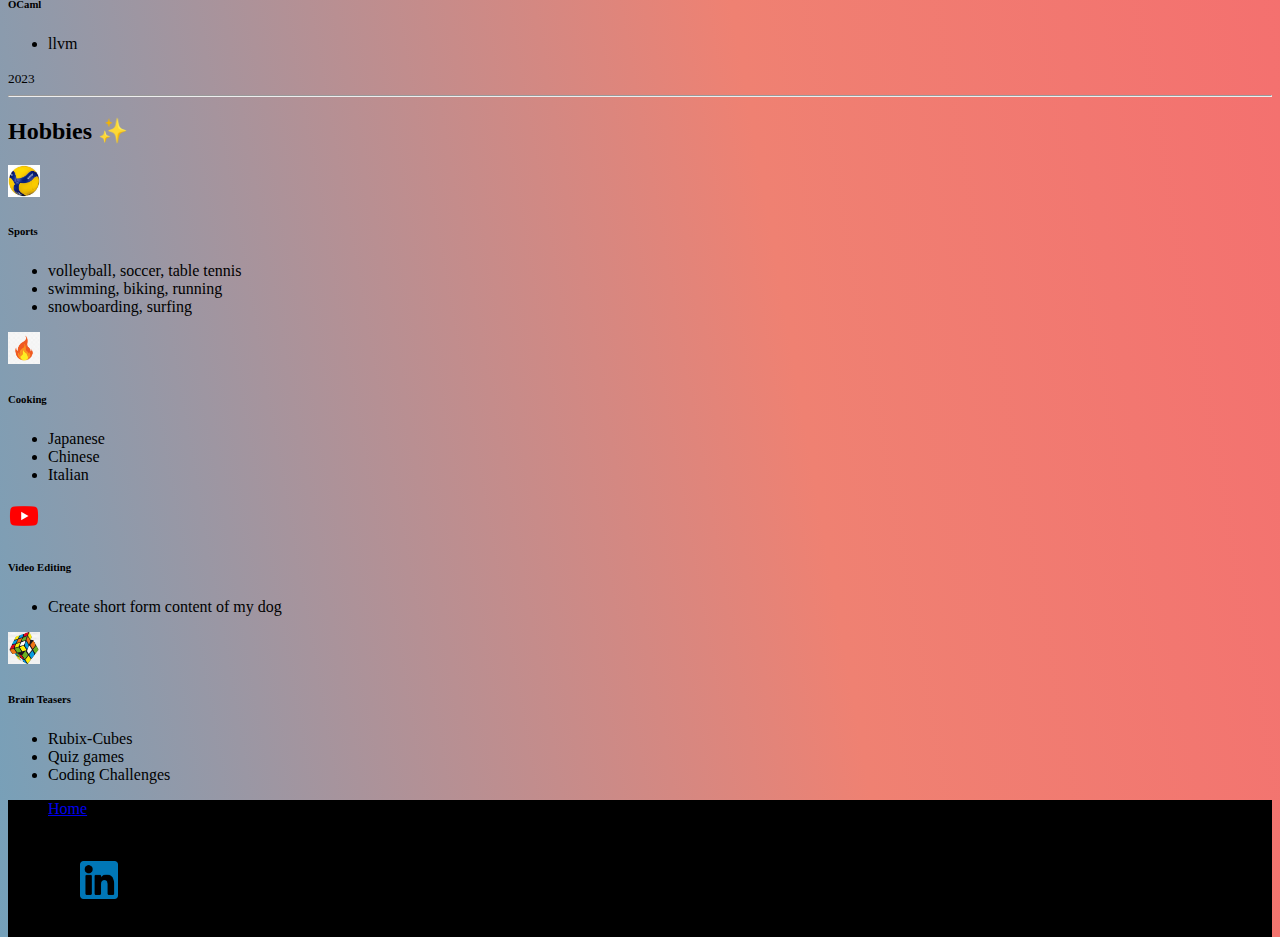
==== commit 082e3f9e: "updated resume, projects, hobbies" ====
--- a/index.html
+++ b/index.html
@@ -16,7 +16,7 @@
     <section id="navbar">
         <nav class="navbar navbar-expand-lg navbar-dark bg-dark opacity-75 py-4" aria-label="Fifth navbar example">
             <div class="container-fluid">
-                <a class="navbar-brand logo" href="/personal-webiste">Yuma.</a>
+                <a class="navbar-brand logo" href="/personal-website">Yuma.</a>
                 <button class="navbar-toggler" type="button" data-bs-toggle="collapse" data-bs-target="#navbarsExample05" aria-controls="navbarsExample05" aria-expanded="false" aria-label="Toggle navigation">
                     <span class="navbar-toggler-icon"></span>
                 </button>
@@ -248,6 +248,19 @@
                                 <small class="opacity-50 text-nowrap">2020</small>
                                 </div>
                             </div>
+                            <!-- SQL -->
+                            <div class="list-group-item list-group-item-action d-flex gap-3 py-3" aria-current="true">
+                                <img src="./images/mysql.jpg" alt="twbs" width="32" height="32" class="rounded-circle flex-shrink-0">
+                                <div class="d-flex gap-2 w-100 justify-content-between">
+                                <div>
+                                    <h6 class="mb-0">SQL</h6>
+                                    <ul>
+                                        <li class="mb-0 opacity-75">MySQL</li>
+                                    </ul>
+                                </div>
+                                <small class="opacity-50 text-nowrap">2020</small>
+                                </div>
+                            </div>
                             <!-- ocaml -->
                             <div class="list-group-item list-group-item-action d-flex gap-3 py-3" aria-current="true">
                                 <img src="./images/ocaml.png" alt="twbs" width="32" height="32" class="rounded-circle flex-shrink-0">
@@ -302,6 +315,17 @@
                                 </div>
                             </div>
                             <div class="list-group-item list-group-item-action d-flex gap-3 py-3" aria-current="true">
+                                <img src="./images/youtube.png" alt="twbs" width="32" height="32" class="rounded-circle flex-shrink-0">
+                                <div class="d-flex gap-2 w-100 justify-content-between">
+                                <div>
+                                    <h6 class="mb-0">Video Editing</h6>
+                                    <ul>
+                                        <li class="mb-0 opacit y-75">Create short form content of my dog</li>
+                                    </ul>
+                                </div>
+                                </div>
+                            </div>
+                            <div class="list-group-item list-group-item-action d-flex gap-3 py-3" aria-current="true">
                                 <img src="./images/rubix.jpg" alt="twbs" width="32" height="32" class="rounded-circle flex-shrink-0">
                                 <div class="d-flex gap-2 w-100 justify-content-between">
                                 <div>
@@ -333,7 +357,7 @@
         <div class="container">
             <footer class="py-3 my-4">
                 <ul class="nav justify-content-center border-bottom pb-3 mb-3">
-                    <li class="nav-item foot"><a href="#" class="nav-link px-2 text-light">Home</a></li>
+                    <li class="nav-item foot"><a href="/personal-website" class="nav-link px-2 text-light">Home</a></li>
                     <li class="nav-item bg-light"><a href="https://github.com/takahashy" target="_blank"><img src="./images/github.png" class="icon"></a></li>                    
                     <li class="nav-item bg-light"><a href="https://linkedin.com/in/yuma-t" target="_blank"><img src="./images/linkedin.png" class="icon"></a></li>
                 </ul>
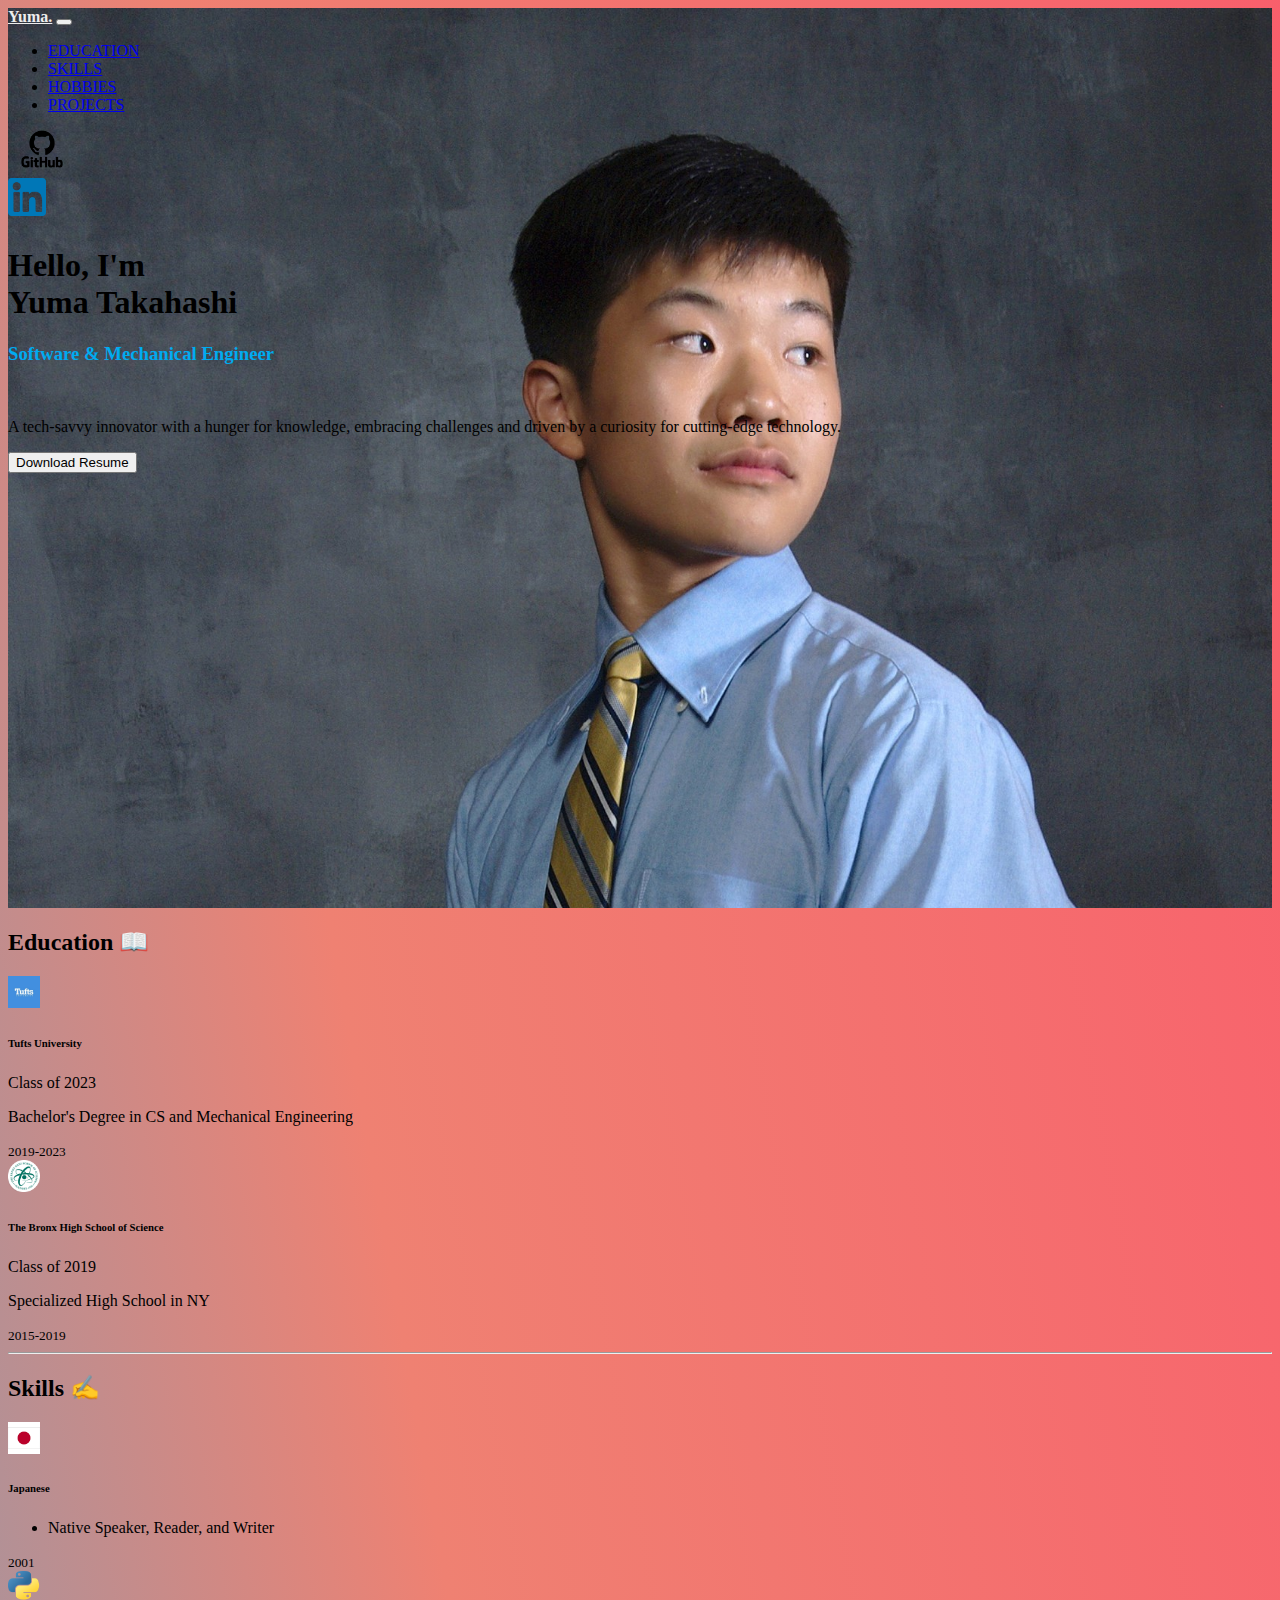
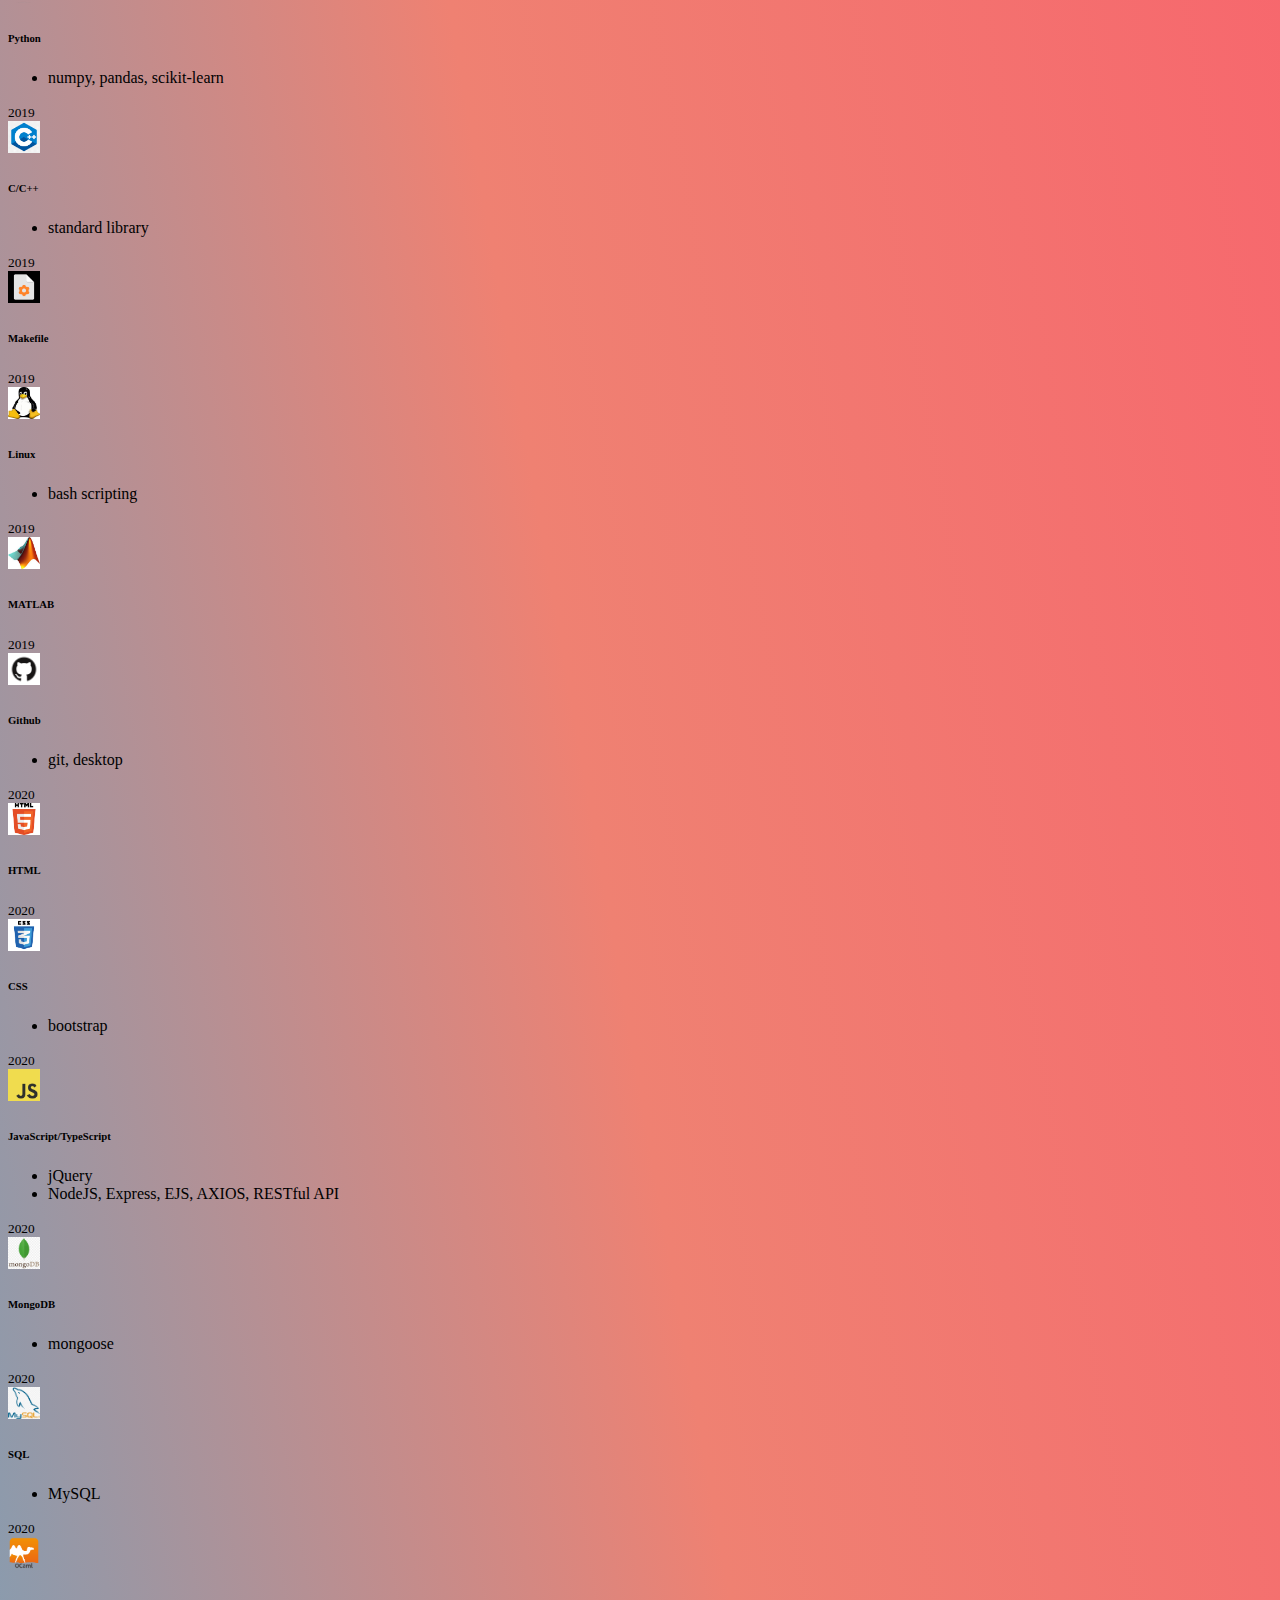
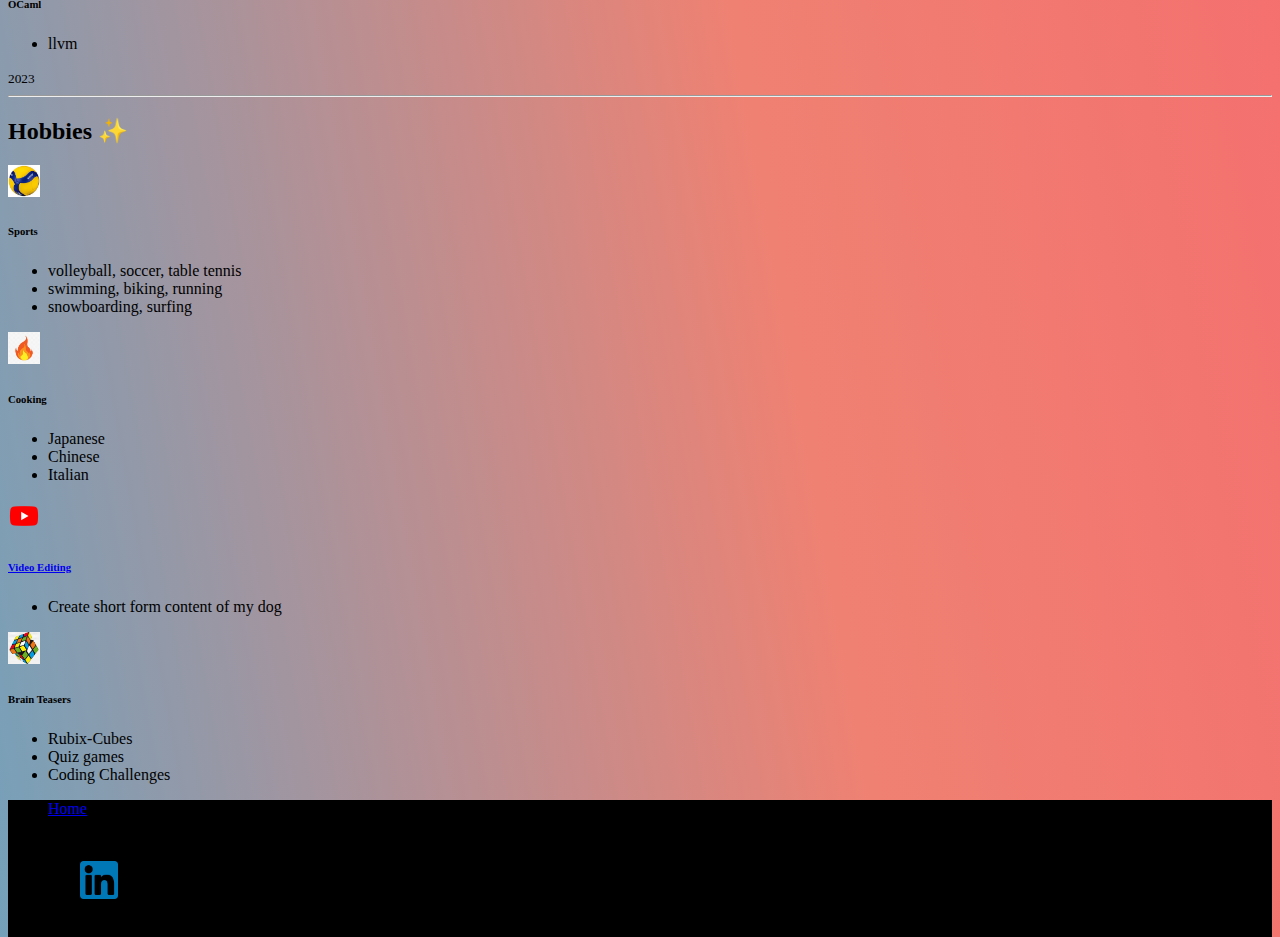
==== commit fc9666dd: "added link to youtube" ====
--- a/index.html
+++ b/index.html
@@ -318,7 +318,7 @@
                                 <img src="./images/youtube.png" alt="twbs" width="32" height="32" class="rounded-circle flex-shrink-0">
                                 <div class="d-flex gap-2 w-100 justify-content-between">
                                 <div>
-                                    <h6 class="mb-0">Video Editing</h6>
+                                    <h6 class="mb-0"><a href="https://www.youtube.com/@PonzuDiary?sub_confirmation=1">Video Editing</a></h6>
                                     <ul>
                                         <li class="mb-0 opacit y-75">Create short form content of my dog</li>
                                     </ul>
